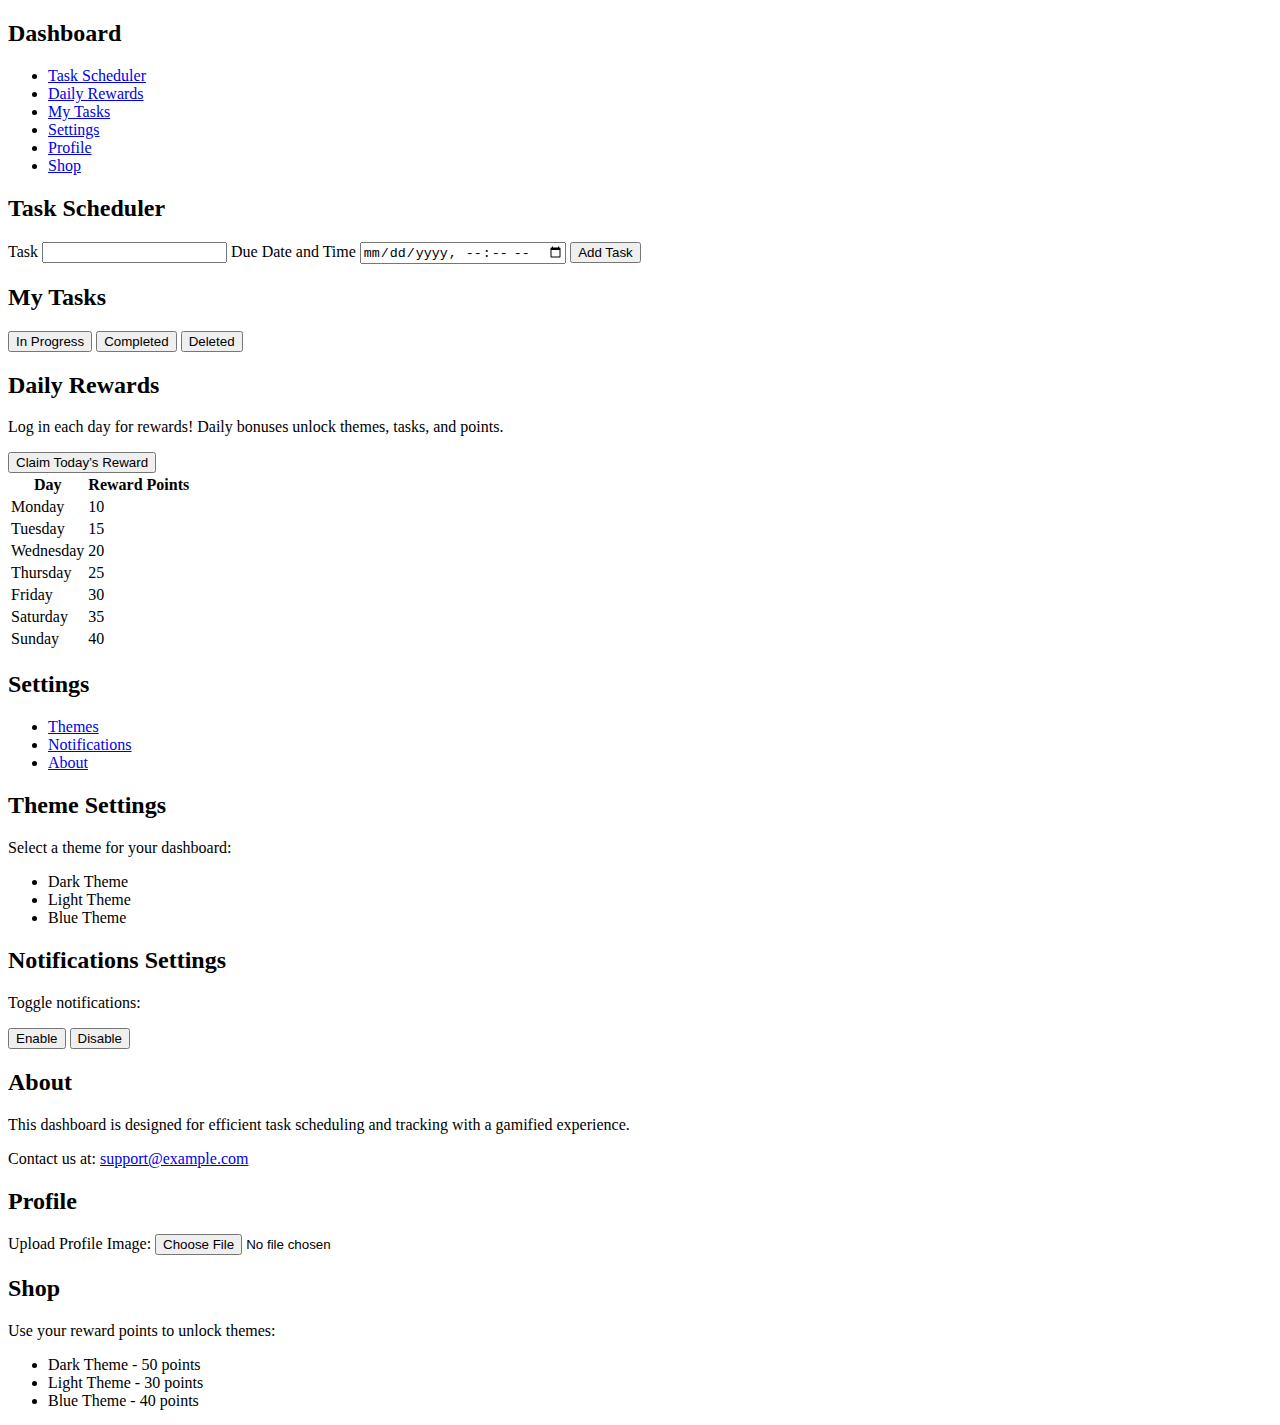
==== dashboard.html @ 7b4c0e66 "Update dashboard.html" ====
<!DOCTYPE html>
<html lang="en">
<head>
    <meta charset="UTF-8">
    <meta name="viewport" content="width=device-width, initial-scale=1.0">
    <title>Task Scheduler Dashboard</title>
    <link rel="stylesheet" href="dashboard.css">
</head>
<body>
    <div class="dashboard-container">
        <!-- Sidebar for Navigation -->
        <nav class="sidebar">
            <h2>Dashboard</h2>
            <ul>
                <li><a href="#" onclick="openSection('taskScheduler')">Task Scheduler</a></li>
                <li><a href="#" onclick="openSection('rewards')">Daily Rewards</a></li>
                <li><a href="#" onclick="openSection('myTasks')">My Tasks</a></li>
                <li><a href="#" onclick="openSection('settings')">Settings</a></li>
                <li><a href="#" onclick="openSection('profile')">Profile</a></li>
                <li><a href="#" onclick="openSection('shop')">Shop</a></li>
            </ul>
        </nav>

        <!-- Main Content Area -->
        <div class="content-area">
            <!-- Task Scheduler Section -->
            <section id="taskScheduler" class="section active">
                <h2>Task Scheduler</h2>
                <form id="taskForm">
                    <label for="task">Task</label>
                    <input type="text" id="task" required>
                    
                    <label for="dueDate">Due Date and Time</label>
                    <input type="datetime-local" id="dueDate" required>
                    
                    <button type="submit">Add Task</button>
                </form>
                <ul id="taskList"></ul>
            </section>

            <!-- My Tasks Section -->
            <section id="myTasks" class="section active">
                <h2>My Tasks</h2>
                <div class="task-categories">
                    <button onclick="filterTasks('inProgress')">In Progress</button>
                    <button onclick="filterTasks('completed')">Completed</button>
                    <button onclick="filterTasks('deleted')">Deleted</button>
                </div>
                <ul id="taskCategoryList"></ul>
            </section>

            <!-- Daily Rewards Section -->
            <section id="rewards" class="section active">
                <h2>Daily Rewards</h2>
                <p>Log in each day for rewards! Daily bonuses unlock themes, tasks, and points.</p>
                <button onclick="claimDailyReward()">Claim Today’s Reward</button>
                <table>
                    <tr>
                        <th>Day</th>
                        <th>Reward Points</th>
                    </tr>
                    <tr>
                        <td>Monday</td>
                        <td>10</td>
                    </tr>
                    <tr>
                        <td>Tuesday</td>
                        <td>15</td>
                    </tr>
                    <tr>
                        <td>Wednesday</td>
                        <td>20</td>
                    </tr>
                    <tr>
                        <td>Thursday</td>
                        <td>25</td>
                    </tr>
                    <tr>
                        <td>Friday</td>
                        <td>30</td>
                    </tr>
                    <tr>
                        <td>Saturday</td>
                        <td>35</td>
                    </tr>
                    <tr>
                        <td>Sunday</td>
                        <td>40</td>
                    </tr>
                </table>
            </section>

            <!-- Settings Section -->
            <section id="settings" class="section active">
                <h2>Settings</h2>
                <ul>
                    <li><a href="#themes" onclick="openSettingsPage('themes')">Themes</a></li>
                    <li><a href="#notifications" onclick="openSettingsPage('notifications')">Notifications</a></li>
                    <li><a href="#about" onclick="openSettingsPage('about')">About</a></li>
                </ul>
            </section>

            <!-- Themes Subsection -->
            <section id="themes" class="section hidden">
                <h2>Theme Settings</h2>
                <p>Select a theme for your dashboard:</p>
                <ul>
                    <li>Dark Theme</li>
                    <li>Light Theme</li>
                    <li>Blue Theme</li>
                </ul>
            </section>

            <!-- Notifications Subsection -->
            <section id="notifications" class="section hidden">
                <h2>Notifications Settings</h2>
                <p>Toggle notifications:</p>
                <button onclick="toggleNotifications()">Enable</button>
                <button onclick="toggleNotifications()">Disable</button>
            </section>

            <!-- About Subsection -->
            <section id="about" class="section hidden">
                <h2>About</h2>
                <p>This dashboard is designed for efficient task scheduling and tracking with a gamified experience.</p>
                <p>Contact us at: <a href="mailto:support@example.com">support@example.com</a></p>
            </section>

            <!-- Profile Section -->
            <section id="profile" class="section active">
                <h2>Profile</h2>
                <div>
                    <label for="profileImage">Upload Profile Image:</label>
                    <input type="file" id="profileImage" accept="image/*">
                </div>
            </section>

            <!-- Shop Section -->
            <section id="shop" class="section active">
                <h2>Shop</h2>
                <p>Use your reward points to unlock themes:</p>
                <ul>
                    <li>Dark Theme - 50 points</li>
                    <li>Light Theme - 30 points</li>
                    <li>Blue Theme - 40 points</li>
                </ul>
            </section>
        </div>
    </div>

    <script src="dashboard.js"></script>
</body>
</html>
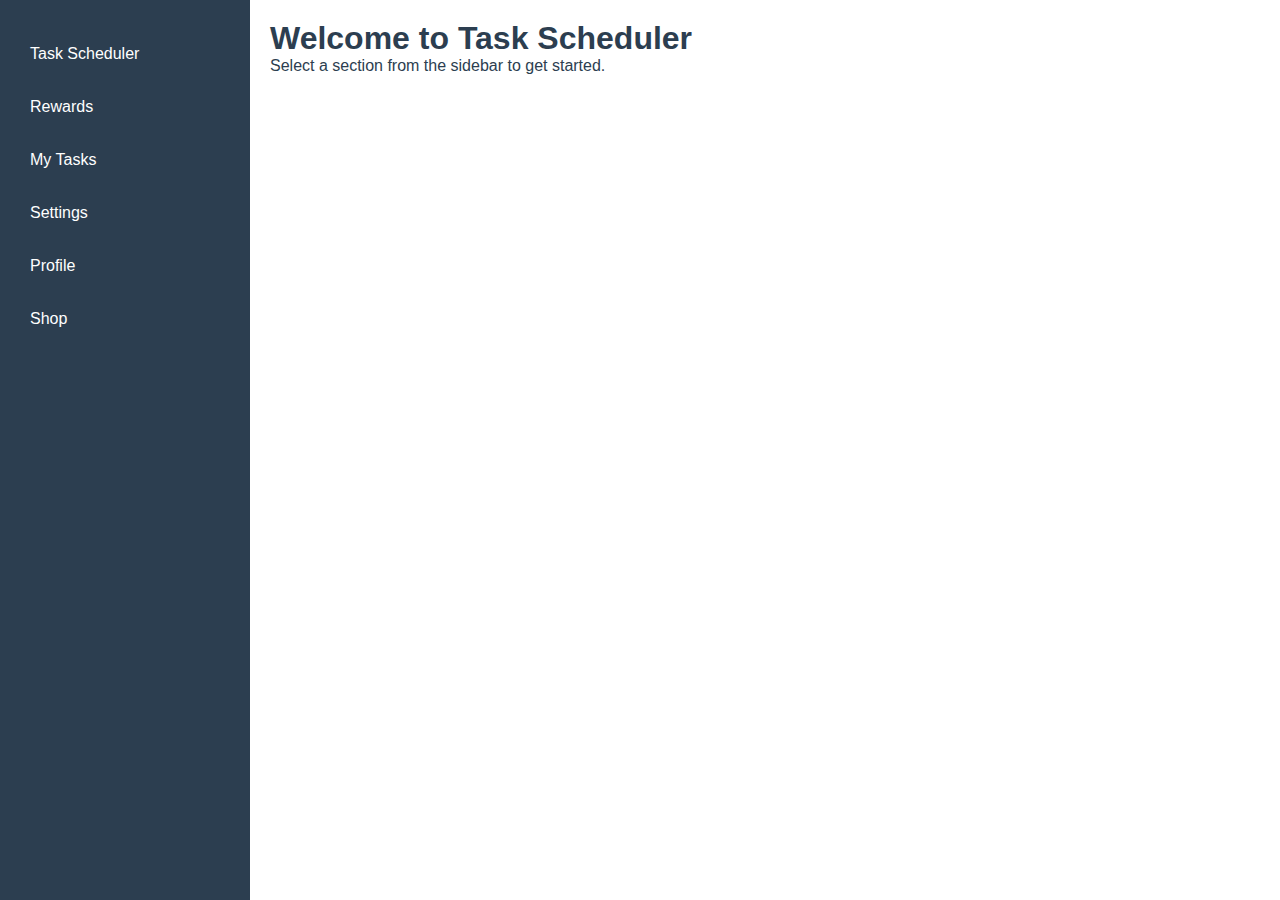
==== commit 9c94ee87: "initial commit" ====
--- a/dashboard.html
+++ b/dashboard.html
@@ -7,147 +7,24 @@
     <link rel="stylesheet" href="dashboard.css">
 </head>
 <body>
-    <div class="dashboard-container">
-        <!-- Sidebar for Navigation -->
-        <nav class="sidebar">
-            <h2>Dashboard</h2>
-            <ul>
-                <li><a href="#" onclick="openSection('taskScheduler')">Task Scheduler</a></li>
-                <li><a href="#" onclick="openSection('rewards')">Daily Rewards</a></li>
-                <li><a href="#" onclick="openSection('myTasks')">My Tasks</a></li>
-                <li><a href="#" onclick="openSection('settings')">Settings</a></li>
-                <li><a href="#" onclick="openSection('profile')">Profile</a></li>
-                <li><a href="#" onclick="openSection('shop')">Shop</a></li>
-            </ul>
-        </nav>
-
-        <!-- Main Content Area -->
-        <div class="content-area">
-            <!-- Task Scheduler Section -->
-            <section id="taskScheduler" class="section active">
-                <h2>Task Scheduler</h2>
-                <form id="taskForm">
-                    <label for="task">Task</label>
-                    <input type="text" id="task" required>
-                    
-                    <label for="dueDate">Due Date and Time</label>
-                    <input type="datetime-local" id="dueDate" required>
-                    
-                    <button type="submit">Add Task</button>
-                </form>
-                <ul id="taskList"></ul>
-            </section>
-
-            <!-- My Tasks Section -->
-            <section id="myTasks" class="section active">
-                <h2>My Tasks</h2>
-                <div class="task-categories">
-                    <button onclick="filterTasks('inProgress')">In Progress</button>
-                    <button onclick="filterTasks('completed')">Completed</button>
-                    <button onclick="filterTasks('deleted')">Deleted</button>
-                </div>
-                <ul id="taskCategoryList"></ul>
-            </section>
-
-            <!-- Daily Rewards Section -->
-            <section id="rewards" class="section active">
-                <h2>Daily Rewards</h2>
-                <p>Log in each day for rewards! Daily bonuses unlock themes, tasks, and points.</p>
-                <button onclick="claimDailyReward()">Claim Today’s Reward</button>
-                <table>
-                    <tr>
-                        <th>Day</th>
-                        <th>Reward Points</th>
-                    </tr>
-                    <tr>
-                        <td>Monday</td>
-                        <td>10</td>
-                    </tr>
-                    <tr>
-                        <td>Tuesday</td>
-                        <td>15</td>
-                    </tr>
-                    <tr>
-                        <td>Wednesday</td>
-                        <td>20</td>
-                    </tr>
-                    <tr>
-                        <td>Thursday</td>
-                        <td>25</td>
-                    </tr>
-                    <tr>
-                        <td>Friday</td>
-                        <td>30</td>
-                    </tr>
-                    <tr>
-                        <td>Saturday</td>
-                        <td>35</td>
-                    </tr>
-                    <tr>
-                        <td>Sunday</td>
-                        <td>40</td>
-                    </tr>
-                </table>
-            </section>
-
-            <!-- Settings Section -->
-            <section id="settings" class="section active">
-                <h2>Settings</h2>
+    <div class="dashboard">
+        <aside class="sidebar">
+            <nav>
                 <ul>
-                    <li><a href="#themes" onclick="openSettingsPage('themes')">Themes</a></li>
-                    <li><a href="#notifications" onclick="openSettingsPage('notifications')">Notifications</a></li>
-                    <li><a href="#about" onclick="openSettingsPage('about')">About</a></li>
+                    <li><a href="#" onclick="loadPage('task-scheduler')">Task Scheduler</a></li>
+                    <li><a href="#" onclick="loadPage('rewards')">Rewards</a></li>
+                    <li><a href="#" onclick="loadPage('my-tasks')">My Tasks</a></li>
+                    <li><a href="#" onclick="loadPage('settings')">Settings</a></li>
+                    <li><a href="#" onclick="loadPage('profile')">Profile</a></li>
+                    <li><a href="#" onclick="loadPage('shop')">Shop</a></li>
                 </ul>
-            </section>
-
-            <!-- Themes Subsection -->
-            <section id="themes" class="section hidden">
-                <h2>Theme Settings</h2>
-                <p>Select a theme for your dashboard:</p>
-                <ul>
-                    <li>Dark Theme</li>
-                    <li>Light Theme</li>
-                    <li>Blue Theme</li>
-                </ul>
-            </section>
-
-            <!-- Notifications Subsection -->
-            <section id="notifications" class="section hidden">
-                <h2>Notifications Settings</h2>
-                <p>Toggle notifications:</p>
-                <button onclick="toggleNotifications()">Enable</button>
-                <button onclick="toggleNotifications()">Disable</button>
-            </section>
-
-            <!-- About Subsection -->
-            <section id="about" class="section hidden">
-                <h2>About</h2>
-                <p>This dashboard is designed for efficient task scheduling and tracking with a gamified experience.</p>
-                <p>Contact us at: <a href="mailto:support@example.com">support@example.com</a></p>
-            </section>
-
-            <!-- Profile Section -->
-            <section id="profile" class="section active">
-                <h2>Profile</h2>
-                <div>
-                    <label for="profileImage">Upload Profile Image:</label>
-                    <input type="file" id="profileImage" accept="image/*">
-                </div>
-            </section>
-
-            <!-- Shop Section -->
-            <section id="shop" class="section active">
-                <h2>Shop</h2>
-                <p>Use your reward points to unlock themes:</p>
-                <ul>
-                    <li>Dark Theme - 50 points</li>
-                    <li>Light Theme - 30 points</li>
-                    <li>Blue Theme - 40 points</li>
-                </ul>
-            </section>
-        </div>
+            </nav>
+        </aside>
+        <main id="content-area">
+            <h1>Welcome to Task Scheduler</h1>
+            <p>Select a section from the sidebar to get started.</p>
+        </main>
     </div>
-
     <script src="dashboard.js"></script>
 </body>
-</html>
+</html>--- a/dashboard.css
+++ b/dashboard.css
@@ -0,0 +1,100 @@
+/* General Reset */
+* {
+    margin: 0;
+    padding: 0;
+    box-sizing: border-box;
+}
+
+/* Body Styling */
+body {
+    font-family: 'Roboto', sans-serif; /* A clean, modern font that is versatile */
+    display: flex;
+    height: 100vh;
+    background-color: #ecf0f1;
+    color: #2c3e50;
+}
+
+/* Main Dashboard Layout */
+.dashboard {
+    display: flex;
+    width: 100%;
+    flex-direction: row;
+}
+
+/* Sidebar Styling */
+.sidebar {
+    width: 250px;
+    background-color: #2c3e50;
+    color: white;
+    padding: 20px;
+    flex-shrink: 0;
+    overflow-y: auto;
+}
+
+.sidebar nav ul {
+    list-style: none;
+    padding: 0;
+}
+
+.sidebar nav ul li {
+    margin: 15px 0;
+}
+
+.sidebar nav ul li a {
+    color: white;
+    text-decoration: none;
+    font-size: 16px;
+    display: block;
+    padding: 10px;
+    border-radius: 5px;
+    transition: background-color 0.3s, color 0.3s;
+}
+
+.sidebar nav ul li a:hover {
+    background-color: #1abc9c;
+    color: #ecf0f1;
+}
+
+/* Content Area Styling */
+#content-area {
+    flex: 1;
+    padding: 20px;
+    background-color: #ffffff;
+    overflow-y: auto;
+    font-size: 16px;
+}
+
+/* Responsive Design with Media Queries */
+@media screen and (max-width: 768px) {
+    .sidebar {
+        width: 200px;
+    }
+
+    .sidebar nav ul li a {
+        font-size: 14px;
+    }
+
+    #content-area {
+        font-size: 14px;
+    }
+}
+
+@media screen and (max-width: 480px) {
+    body {
+        flex-direction: column;
+    }
+
+    .sidebar {
+        width: 100%;
+        height: auto;
+    }
+
+    .sidebar nav ul li a {
+        text-align: center;
+    }
+
+    #content-area {
+        padding: 15px;
+        font-size: 14px;
+    }
+}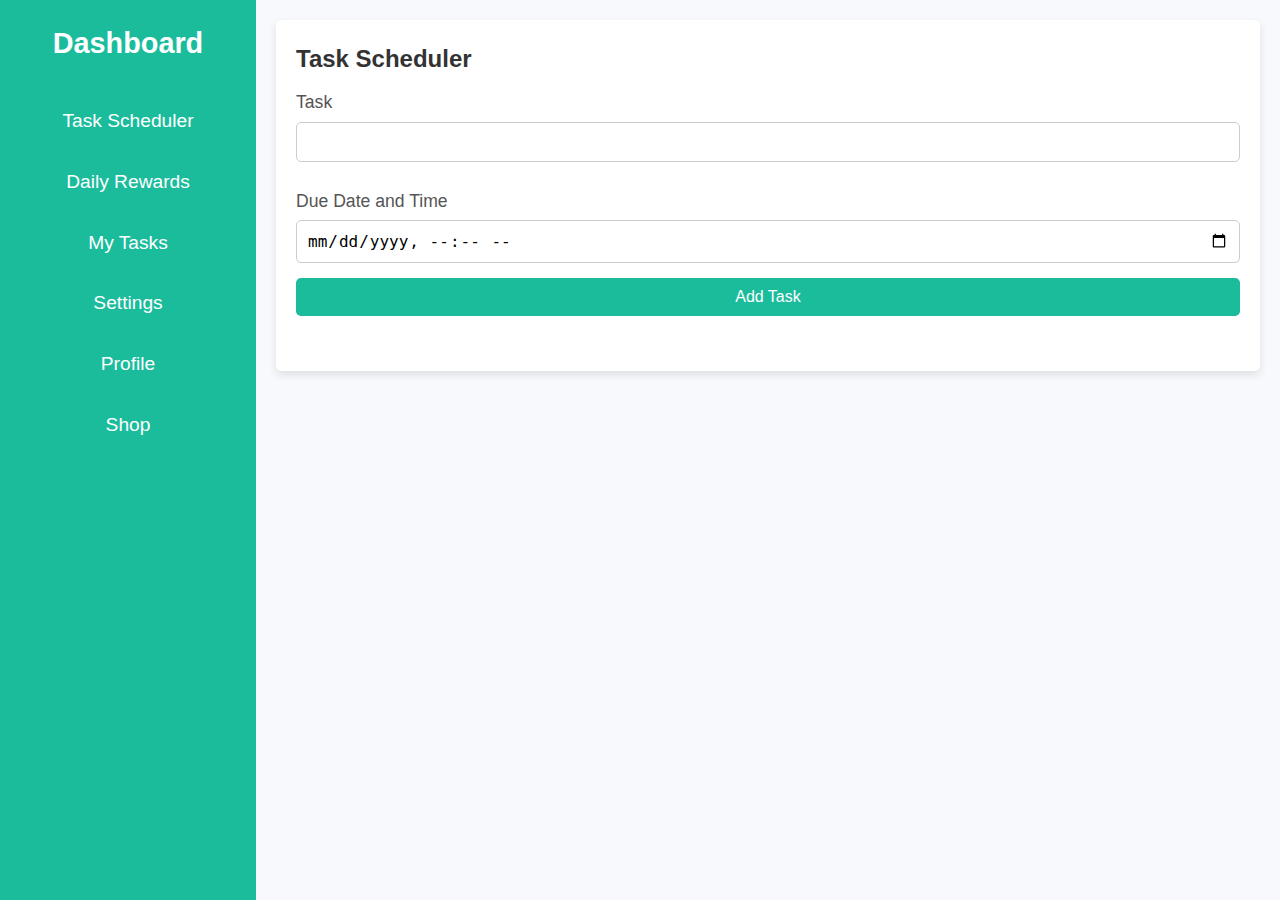
==== commit ea7a4749: "initial commit" ====
--- a/dashboard.html
+++ b/dashboard.html
@@ -7,24 +7,147 @@
     <link rel="stylesheet" href="dashboard.css">
 </head>
 <body>
-    <div class="dashboard">
-        <aside class="sidebar">
-            <nav>
+    <div class="dashboard-container">
+        <!-- Sidebar for Navigation -->
+        <nav class="sidebar">
+            <h2>Dashboard</h2>
+            <ul>
+                <li><a href="#" onclick="openSection('taskScheduler')">Task Scheduler</a></li>
+                <li><a href="#" onclick="openSection('rewards')">Daily Rewards</a></li>
+                <li><a href="#" onclick="openSection('myTasks')">My Tasks</a></li>
+                <li><a href="#" onclick="openSection('settings')">Settings</a></li>
+                <li><a href="#" onclick="openSection('profile')">Profile</a></li>
+                <li><a href="#" onclick="openSection('shop')">Shop</a></li>
+            </ul>
+        </nav>
+
+        <!-- Main Content Area -->
+        <div class="content-area">
+            <!-- Task Scheduler Section -->
+            <section id="taskScheduler" class="section active">
+                <h2>Task Scheduler</h2>
+                <form id="taskForm">
+                    <label for="task">Task</label>
+                    <input type="text" id="task" required>
+                    
+                    <label for="dueDate">Due Date and Time</label>
+                    <input type="datetime-local" id="dueDate" required>
+                    
+                    <button type="submit">Add Task</button>
+                </form>
+                <ul id="taskList"></ul>
+            </section>
+
+            <!-- My Tasks Section -->
+            <section id="myTasks" class="section">
+                <h2>My Tasks</h2>
+                <div class="task-categories">
+                    <button onclick="filterTasks('inProgress')">In Progress</button>
+                    <button onclick="filterTasks('completed')">Completed</button>
+                    <button onclick="filterTasks('deleted')">Deleted</button>
+                </div>
+                <ul id="taskCategoryList"></ul>
+            </section>
+
+            <!-- Daily Rewards Section -->
+            <section id="rewards" class="section">
+                <h2>Daily Rewards</h2>
+                <p>Log in each day for rewards! Daily bonuses unlock themes, tasks, and points.</p>
+                <button onclick="claimDailyReward()">Claim Today’s Reward</button>
+                <table>
+                    <tr>
+                        <th>Day</th>
+                        <th>Reward Points</th>
+                    </tr>
+                    <tr>
+                        <td>Monday</td>
+                        <td>10</td>
+                    </tr>
+                    <tr>
+                        <td>Tuesday</td>
+                        <td>15</td>
+                    </tr>
+                    <tr>
+                        <td>Wednesday</td>
+                        <td>20</td>
+                    </tr>
+                    <tr>
+                        <td>Thursday</td>
+                        <td>25</td>
+                    </tr>
+                    <tr>
+                        <td>Friday</td>
+                        <td>30</td>
+                    </tr>
+                    <tr>
+                        <td>Saturday</td>
+                        <td>35</td>
+                    </tr>
+                    <tr>
+                        <td>Sunday</td>
+                        <td>40</td>
+                    </tr>
+                </table>
+            </section>
+
+            <!-- Settings Section -->
+            <section id="settings" class="section">
+                <h2>Settings</h2>
                 <ul>
-                    <li><a href="#" onclick="loadPage('task-scheduler')">Task Scheduler</a></li>
-                    <li><a href="#" onclick="loadPage('rewards')">Rewards</a></li>
-                    <li><a href="#" onclick="loadPage('my-tasks')">My Tasks</a></li>
-                    <li><a href="#" onclick="loadPage('settings')">Settings</a></li>
-                    <li><a href="#" onclick="loadPage('profile')">Profile</a></li>
-                    <li><a href="#" onclick="loadPage('shop')">Shop</a></li>
+                    <li><a href="#themes" onclick="openSettingsPage('themes')">Themes</a></li>
+                    <li><a href="#notifications" onclick="openSettingsPage('notifications')">Notifications</a></li>
+                    <li><a href="#about" onclick="openSettingsPage('about')">About</a></li>
                 </ul>
-            </nav>
-        </aside>
-        <main id="content-area">
-            <h1>Welcome to Task Scheduler</h1>
-            <p>Select a section from the sidebar to get started.</p>
-        </main>
+            </section>
+
+            <!-- Themes Subsection -->
+            <section id="themes" class="section hidden">
+                <h2>Theme Settings</h2>
+                <p>Select a theme for your dashboard:</p>
+                <ul>
+                    <li>Dark Theme</li>
+                    <li>Light Theme</li>
+                    <li>Blue Theme</li>
+                </ul>
+            </section>
+
+            <!-- Notifications Subsection -->
+            <section id="notifications" class="section hidden">
+                <h2>Notifications Settings</h2>
+                <p>Toggle notifications:</p>
+                <button onclick="toggleNotifications()">Enable</button>
+                <button onclick="toggleNotifications()">Disable</button>
+            </section>
+
+            <!-- About Subsection -->
+            <section id="about" class="section hidden">
+                <h2>About</h2>
+                <p>This dashboard is designed for efficient task scheduling and tracking with a gamified experience.</p>
+                <p>Contact us at: <a href="mailto:support@example.com">support@example.com</a></p>
+            </section>
+
+            <!-- Profile Section -->
+            <section id="profile" class="section">
+                <h2>Profile</h2>
+                <div>
+                    <label for="profileImage">Upload Profile Image:</label>
+                    <input type="file" id="profileImage" accept="image/*">
+                </div>
+            </section>
+
+            <!-- Shop Section -->
+            <section id="shop" class="section">
+                <h2>Shop</h2>
+                <p>Use your reward points to unlock themes:</p>
+                <ul>
+                    <li>Dark Theme - 50 points</li>
+                    <li>Light Theme - 30 points</li>
+                    <li>Blue Theme - 40 points</li>
+                </ul>
+            </section>
+        </div>
     </div>
+
     <script src="dashboard.js"></script>
 </body>
 </html>--- a/dashboard.css
+++ b/dashboard.css
@@ -7,94 +7,253 @@
 
 /* Body Styling */
 body {
-    font-family: 'Roboto', sans-serif; /* A clean, modern font that is versatile */
-    display: flex;
-    height: 100vh;
-    background-color: #ecf0f1;
-    color: #2c3e50;
-}
-
-/* Main Dashboard Layout */
-.dashboard {
-    display: flex;
-    width: 100%;
-    flex-direction: row;
+    font-family: 'Roboto', sans-serif;
+    background-color: #f7f9fc;
+    color: #333;
+    line-height: 1.6;
+    display: flex;
+    min-height: 100vh;
+}
+
+/* Dashboard Container */
+.dashboard-container {
+    display: flex;
+    flex: 1;
 }
 
 /* Sidebar Styling */
 .sidebar {
-    width: 250px;
-    background-color: #2c3e50;
-    color: white;
+    background-color: #1abc9c;
+    color: white;
+    width: 20%;
+    min-width: 200px;
     padding: 20px;
-    flex-shrink: 0;
-    overflow-y: auto;
-}
-
-.sidebar nav ul {
-    list-style: none;
-    padding: 0;
-}
-
-.sidebar nav ul li {
-    margin: 15px 0;
-}
-
-.sidebar nav ul li a {
-    color: white;
+    display: flex;
+    flex-direction: column;
+    align-items: center;
+}
+
+.sidebar h2 {
+    font-size: 1.8rem;
+    margin-bottom: 20px;
+}
+
+.sidebar ul {
+    list-style: none;
+    width: 100%;
+    padding: 0;
+}
+
+.sidebar ul li {
+    margin: 10px 0;
+}
+
+.sidebar ul li a {
     text-decoration: none;
-    font-size: 16px;
+    color: white;
+    font-size: 1.2rem;
+    padding: 10px 15px;
     display: block;
-    padding: 10px;
-    border-radius: 5px;
-    transition: background-color 0.3s, color 0.3s;
-}
-
-.sidebar nav ul li a:hover {
-    background-color: #1abc9c;
-    color: #ecf0f1;
+    border-radius: 5px;
+    transition: background-color 0.3s;
+    text-align: center;
+}
+
+.sidebar ul li a:hover {
+    background-color: #16a085;
 }
 
 /* Content Area Styling */
-#content-area {
+.content-area {
     flex: 1;
     padding: 20px;
-    background-color: #ffffff;
-    overflow-y: auto;
-    font-size: 16px;
-}
-
-/* Responsive Design with Media Queries */
-@media screen and (max-width: 768px) {
+}
+
+/* Section Styling */
+.section {
+    display: none;
+    padding: 20px;
+    background: white;
+    border-radius: 5px;
+    box-shadow: 0 4px 8px rgba(0, 0, 0, 0.1);
+}
+
+.section.active {
+    display: block;
+}
+
+/* Task Scheduler Section */
+form {
+    margin-bottom: 20px;
+}
+
+form label {
+    display: block;
+    margin: 10px 0 5px;
+    font-size: 1.1rem;
+    color: #555;
+}
+
+form input, form button {
+    width: 100%;
+    padding: 10px;
+    margin-bottom: 15px;
+    border: 1px solid #ccc;
+    border-radius: 5px;
+    font-size: 1rem;
+}
+
+form button {
+    background-color: #1abc9c;
+    color: white;
+    border: none;
+    cursor: pointer;
+    transition: background-color 0.3s;
+}
+
+form button:hover {
+    background-color: #16a085;
+}
+
+#taskList, #taskCategoryList {
+    list-style: none;
+    padding: 0;
+}
+
+#taskList li, #taskCategoryList li {
+    margin: 5px 0;
+    padding: 10px;
+    background-color: #f7f7f7;
+    border: 1px solid #ccc;
+    border-radius: 5px;
+}
+
+/* My Tasks Section */
+.task-categories {
+    display: flex;
+    justify-content: space-around;
+    margin-bottom: 20px;
+}
+
+.task-categories button {
+    padding: 10px 20px;
+    border: none;
+    border-radius: 5px;
+    background-color: #1abc9c;
+    color: white;
+    font-size: 1rem;
+    cursor: pointer;
+    transition: background-color 0.3s;
+}
+
+.task-categories button:hover {
+    background-color: #16a085;
+}
+
+/* Daily Rewards Section */
+table {
+    width: 100%;
+    border-collapse: collapse;
+    margin: 20px 0;
+}
+
+table th, table td {
+    border: 1px solid #ddd;
+    padding: 10px;
+    text-align: center;
+}
+
+table th {
+    background-color: #1abc9c;
+    color: white;
+    font-size: 1rem;
+}
+
+table td {
+    font-size: 0.9rem;
+    color: #555;
+}
+
+/* Settings Section */
+#settings ul {
+    list-style: none;
+    padding: 0;
+}
+
+#settings ul li {
+    margin: 10px 0;
+}
+
+#settings ul li a {
+    text-decoration: none;
+    color: #1abc9c;
+    font-size: 1.1rem;
+    cursor: pointer;
+    transition: color 0.3s;
+}
+
+#settings ul li a:hover {
+    color: #16a085;
+}
+
+/* Profile Section */
+#profileImage {
+    margin-top: 10px;
+    font-size: 1rem;
+    padding: 10px;
+}
+
+/* Shop Section */
+#shop ul {
+    list-style: none;
+    padding: 0;
+}
+
+#shop ul li {
+    margin: 10px 0;
+    padding: 10px;
+    background-color: #f7f7f7;
+    border: 1px solid #ccc;
+    border-radius: 5px;
+    font-size: 1.1rem;
+}
+
+/* Responsive Design */
+@media (max-width: 768px) {
     .sidebar {
-        width: 200px;
-    }
-
-    .sidebar nav ul li a {
-        font-size: 14px;
-    }
-
-    #content-area {
-        font-size: 14px;
-    }
-}
-
-@media screen and (max-width: 480px) {
-    body {
+        width: 25%;
+    }
+
+    .sidebar ul li a {
+        font-size: 1rem;
+        padding: 8px 12px;
+    }
+
+    .task-categories {
         flex-direction: column;
-    }
-
+        align-items: center;
+    }
+
+    .task-categories button {
+        margin-bottom: 10px;
+        width: 100%;
+    }
+}
+
+@media (max-width: 480px) {
     .sidebar {
         width: 100%;
-        height: auto;
-    }
-
-    .sidebar nav ul li a {
-        text-align: center;
-    }
-
-    #content-area {
-        padding: 15px;
-        font-size: 14px;
+    }
+
+    .content-area {
+        padding: 10px;
+    }
+
+    form input, form button {
+        font-size: 0.9rem;
+    }
+
+    table th, table td {
+        font-size: 0.8rem;
     }
 }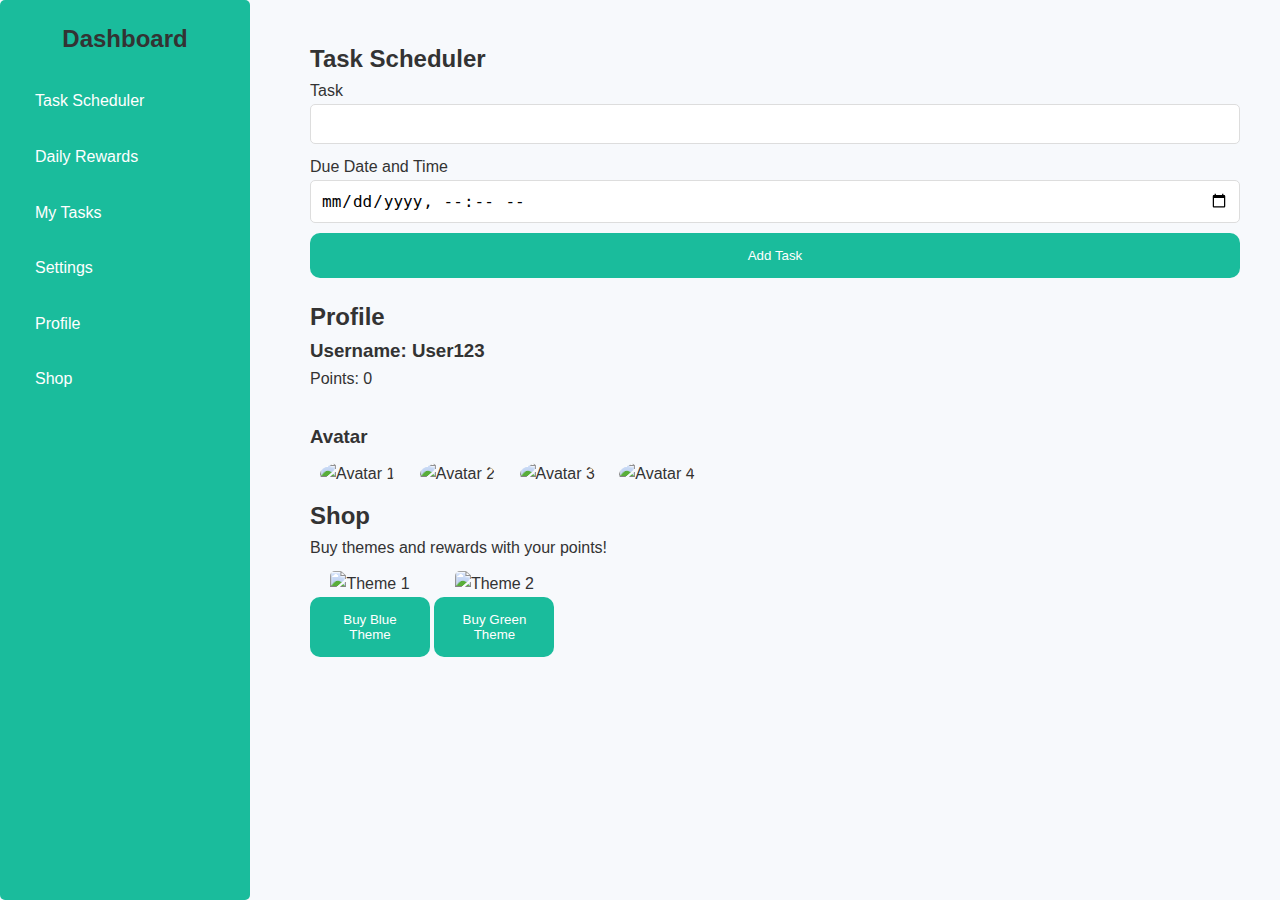
==== commit 94677257: "initial commit" ====
--- a/dashboard.html
+++ b/dashboard.html
@@ -52,98 +52,81 @@
             <!-- Daily Rewards Section -->
             <section id="rewards" class="section">
                 <h2>Daily Rewards</h2>
-                <p>Log in each day for rewards! Daily bonuses unlock themes, tasks, and points.</p>
-                <button onclick="claimDailyReward()">Claim Today’s Reward</button>
                 <table>
-                    <tr>
-                        <th>Day</th>
-                        <th>Reward Points</th>
-                    </tr>
-                    <tr>
-                        <td>Monday</td>
-                        <td>10</td>
-                    </tr>
-                    <tr>
-                        <td>Tuesday</td>
-                        <td>15</td>
-                    </tr>
-                    <tr>
-                        <td>Wednesday</td>
-                        <td>20</td>
-                    </tr>
-                    <tr>
-                        <td>Thursday</td>
-                        <td>25</td>
-                    </tr>
-                    <tr>
-                        <td>Friday</td>
-                        <td>30</td>
-                    </tr>
-                    <tr>
-                        <td>Saturday</td>
-                        <td>35</td>
-                    </tr>
-                    <tr>
-                        <td>Sunday</td>
-                        <td>40</td>
-                    </tr>
+                    <thead>
+                        <tr>
+                            <th>Day</th>
+                            <th>Reward Points</th>
+                        </tr>
+                    </thead>
+                    <tbody>
+                        <tr><td>Day 1</td><td>10 Points</td></tr>
+                        <tr><td>Day 2</td><td>20 Points</td></tr>
+                        <tr><td>Day 3</td><td>30 Points</td></tr>
+                        <tr><td>Day 4</td><td>40 Points</td></tr>
+                        <tr><td>Day 5</td><td>50 Points</td></tr>
+                        <tr><td>Day 6</td><td>60 Points</td></tr>
+                        <tr><td>Day 7</td><td>100 Points</td></tr>
+                    </tbody>
                 </table>
+                <button onclick="claimDailyReward()">Claim Daily Reward</button>
             </section>
 
             <!-- Settings Section -->
             <section id="settings" class="section">
                 <h2>Settings</h2>
-                <ul>
-                    <li><a href="#themes" onclick="openSettingsPage('themes')">Themes</a></li>
-                    <li><a href="#notifications" onclick="openSettingsPage('notifications')">Notifications</a></li>
-                    <li><a href="#about" onclick="openSettingsPage('about')">About</a></li>
-                </ul>
-            </section>
-
-            <!-- Themes Subsection -->
-            <section id="themes" class="section hidden">
-                <h2>Theme Settings</h2>
-                <p>Select a theme for your dashboard:</p>
-                <ul>
-                    <li>Dark Theme</li>
-                    <li>Light Theme</li>
-                    <li>Blue Theme</li>
-                </ul>
-            </section>
-
-            <!-- Notifications Subsection -->
-            <section id="notifications" class="section hidden">
-                <h2>Notifications Settings</h2>
-                <p>Toggle notifications:</p>
-                <button onclick="toggleNotifications()">Enable</button>
-                <button onclick="toggleNotifications()">Disable</button>
-            </section>
-
-            <!-- About Subsection -->
-            <section id="about" class="section hidden">
-                <h2>About</h2>
+                <form id="settingsForm">
+                    <label>Theme</label>
+                    <div>
+                        <button type="button" class="theme-button" data-theme="default">Default Theme</button>
+                        <button type="button" class="theme-button" data-theme="dark">Dark Theme</button>
+                        <button type="button" class="theme-button" data-theme="light">Light Theme</button>
+                        <button type="button" class="theme-button" data-theme="blue">Blue Theme</button>
+                        <button type="button" class="theme-button" data-theme="green">Green Theme</button>
+                    </div>
+                    
+                    <label>Notifications</label>
+                    <input type="checkbox" id="notificationsToggle" checked>
+                    <button type="button" onclick="toggleNotifications()">Toggle Notifications</button>
+                    
+                    <button type="button" onclick="saveSettings()">Save Settings</button>
+                </form>
+                <h3>About Us</h3>
                 <p>This dashboard is designed for efficient task scheduling and tracking with a gamified experience.</p>
-                <p>Contact us at: <a href="mailto:support@example.com">support@example.com</a></p>
+                <h3>Contact</h3>
+                <p>Email: support@example.com</p>
             </section>
 
             <!-- Profile Section -->
-            <section id="profile" class="section">
+            <section id="profile" class="section active">
                 <h2>Profile</h2>
-                <div>
-                    <label for="profileImage">Upload Profile Image:</label>
-                    <input type="file" id="profileImage" accept="image/*">
+                <div class="profile-info">
+                    <h3>Username: <span id="usernameDisplay">User123</span></h3>
+                    <p>Points: <span id="pointsDisplay">0</span></p>
+                </div>
+                <div class="avatar-section">
+                    <h3>Avatar</h3>
+                    <img src="avatar1.png" alt="Avatar 1" class="avatar">
+                    <img src="avatar2.png" alt="Avatar 2" class="avatar">
+                    <img src="avatar3.png" alt="Avatar 3" class="avatar">
+                    <img src="avatar4.png" alt="Avatar 4" class="avatar">
                 </div>
             </section>
 
             <!-- Shop Section -->
-            <section id="shop" class="section">
+            <section id="shop" class="section active">
                 <h2>Shop</h2>
-                <p>Use your reward points to unlock themes:</p>
-                <ul>
-                    <li>Dark Theme - 50 points</li>
-                    <li>Light Theme - 30 points</li>
-                    <li>Blue Theme - 40 points</li>
-                </ul>
+                <p>Buy themes and rewards with your points!</p>
+                <div class="theme-shop">
+                    <div class="theme-item">
+                        <img src="theme1.jpg" alt="Theme 1">
+                        <button onclick="buyTheme('blue')">Buy Blue Theme</button>
+                    </div>
+                    <div class="theme-item">
+                        <img src="theme2.jpg" alt="Theme 2">
+                        <button onclick="buyTheme('green')">Buy Green Theme</button>
+                    </div>
+                </div>
             </section>
         </div>
     </div>
--- a/dashboard.css
+++ b/dashboard.css
@@ -11,36 +11,33 @@
     background-color: #f7f9fc;
     color: #333;
     line-height: 1.6;
-    display: flex;
-    min-height: 100vh;
-}
-
-/* Dashboard Container */
-.dashboard-container {
-    display: flex;
-    flex: 1;
-}
-
-/* Sidebar Styling */
-.sidebar {
-    background-color: #1abc9c;
-    color: white;
-    width: 20%;
-    min-width: 200px;
     padding: 20px;
     display: flex;
     flex-direction: column;
-    align-items: center;
+    min-height: 100vh;
+}
+
+/* Sidebar */
+.sidebar {
+    width: 250px;
+    background-color: #1abc9c;
+    padding: 20px;
+    border-radius: 5px;
+    color: white;
+    position: fixed;
+    top: 0;
+    left: 0;
+    height: 100%;
 }
 
 .sidebar h2 {
-    font-size: 1.8rem;
+    font-size: 1.5rem;
+    text-align: center;
     margin-bottom: 20px;
 }
 
 .sidebar ul {
     list-style: none;
-    width: 100%;
     padding: 0;
 }
 
@@ -49,211 +46,212 @@
 }
 
 .sidebar ul li a {
+    color: white;
     text-decoration: none;
-    color: white;
-    font-size: 1.2rem;
+    font-size: 1rem;
     padding: 10px 15px;
     display: block;
     border-radius: 5px;
     transition: background-color 0.3s;
-    text-align: center;
 }
 
 .sidebar ul li a:hover {
     background-color: #16a085;
 }
 
-/* Content Area Styling */
+/* Content Area */
 .content-area {
-    flex: 1;
+    margin-left: 270px;
     padding: 20px;
-}
-
-/* Section Styling */
+    flex-grow: 1;
+}
+
+h2 {
+    color: #333;
+}
+
+button {
+    background-color: #1abc9c;
+    color: white;
+    padding: 15px;
+    border: none;
+    border-radius: 10px;
+    cursor: pointer;
+}
+
+button:hover {
+    background-color: #16a085;
+}
+
+/* Task Scheduler Section */
+#taskScheduler form {
+    display: flex;
+    flex-direction: column;
+    margin-bottom: 20px;
+}
+
+#taskScheduler input {
+    margin-bottom: 10px;
+    padding: 10px;
+    font-size: 1rem;
+    border-radius: 5px;
+    border: 1px solid #ddd;
+}
+
+#taskList {
+    list-style: none;
+    padding: 0;
+}
+
+#taskList li {
+    padding: 10px;
+    background-color: #fff;
+    margin-bottom: 10px;
+    border-radius: 5px;
+    border: 1px solid #ddd;
+}
+
+#taskList button {
+    background-color: #e74c3c;
+    color: white;
+    border: none;
+    border-radius: 5px;
+    cursor: pointer;
+    padding: 5px 10px;
+    font-size: 0.9rem;
+}
+
+#taskList button:hover {
+    background-color: #c0392b;
+}
+
+/* Rewards Section */
+table {
+    width: 100%;
+    margin-top: 20px;
+    border-collapse: collapse;
+}
+
+table th, table td {
+    padding: 10px;
+    border: 1px solid #ddd;
+    text-align: center;
+}
+
+/* Theme Buttons */
+.theme-button {
+    background-color: #1abc9c;
+    color: white;
+    padding: 10px 20px;
+    border: none;
+    border-radius: 5px;
+    cursor: pointer;
+    margin: 5px;
+}
+
+.theme-button:hover {
+    background-color: #16a085;
+}
+
+/* Avatar Section */
+.avatar-section {
+    margin-top: 30px;
+}
+
+.avatar-section img {
+    width: 50px;
+    height: 50px;
+    margin: 10px;
+    border-radius: 50%;
+    cursor: pointer;
+}
+
+.avatar-section img:hover {
+    border: 2px solid #1abc9c;
+}
+
+/* Theme & Settings Section */
+#settings .theme-button {
+    margin-bottom: 50px;
+}
+
+/* Shop Section */
+.theme-item {
+    margin-top: 10px;
+    display: inline-block;
+    width: 120px;
+    text-align: center;
+}
+
+.theme-item img {
+    width: 100%;
+    border-radius: 5px;
+}
+
+/* Active Section */
 .section {
     display: none;
-    padding: 20px;
-    background: white;
-    border-radius: 5px;
-    box-shadow: 0 4px 8px rgba(0, 0, 0, 0.1);
 }
 
 .section.active {
     display: block;
 }
 
-/* Task Scheduler Section */
-form {
-    margin-bottom: 20px;
-}
-
-form label {
-    display: block;
-    margin: 10px 0 5px;
-    font-size: 1.1rem;
-    color: #555;
-}
-
-form input, form button {
-    width: 100%;
-    padding: 10px;
-    margin-bottom: 15px;
-    border: 1px solid #ccc;
-    border-radius: 5px;
-    font-size: 1rem;
-}
-
-form button {
-    background-color: #1abc9c;
-    color: white;
-    border: none;
-    cursor: pointer;
-    transition: background-color 0.3s;
-}
-
-form button:hover {
-    background-color: #16a085;
-}
-
-#taskList, #taskCategoryList {
-    list-style: none;
-    padding: 0;
-}
-
-#taskList li, #taskCategoryList li {
-    margin: 5px 0;
-    padding: 10px;
-    background-color: #f7f7f7;
-    border: 1px solid #ccc;
-    border-radius: 5px;
-}
-
-/* My Tasks Section */
-.task-categories {
-    display: flex;
-    justify-content: space-around;
-    margin-bottom: 20px;
-}
-
-.task-categories button {
-    padding: 10px 20px;
-    border: none;
-    border-radius: 5px;
-    background-color: #1abc9c;
-    color: white;
-    font-size: 1rem;
-    cursor: pointer;
-    transition: background-color 0.3s;
-}
-
-.task-categories button:hover {
-    background-color: #16a085;
-}
-
-/* Daily Rewards Section */
-table {
-    width: 100%;
-    border-collapse: collapse;
-    margin: 20px 0;
-}
-
-table th, table td {
-    border: 1px solid #ddd;
-    padding: 10px;
-    text-align: center;
-}
-
-table th {
-    background-color: #1abc9c;
-    color: white;
-    font-size: 1rem;
-}
-
-table td {
-    font-size: 0.9rem;
-    color: #555;
-}
-
-/* Settings Section */
-#settings ul {
-    list-style: none;
-    padding: 0;
-}
-
-#settings ul li {
-    margin: 10px 0;
-}
-
-#settings ul li a {
-    text-decoration: none;
-    color: #1abc9c;
-    font-size: 1.1rem;
-    cursor: pointer;
-    transition: color 0.3s;
-}
-
-#settings ul li a:hover {
-    color: #16a085;
-}
-
-/* Profile Section */
-#profileImage {
-    margin-top: 10px;
-    font-size: 1rem;
-    padding: 10px;
-}
-
-/* Shop Section */
-#shop ul {
-    list-style: none;
-    padding: 0;
-}
-
-#shop ul li {
-    margin: 10px 0;
-    padding: 10px;
-    background-color: #f7f7f7;
-    border: 1px solid #ccc;
-    border-radius: 5px;
-    font-size: 1.1rem;
-}
-
 /* Responsive Design */
-@media (max-width: 768px) {
-    .sidebar {
-        width: 25%;
-    }
-
-    .sidebar ul li a {
-        font-size: 1rem;
-        padding: 8px 12px;
-    }
-
-    .task-categories {
-        flex-direction: column;
-        align-items: center;
-    }
-
-    .task-categories button {
-        margin-bottom: 10px;
-        width: 100%;
-    }
-}
-
-@media (max-width: 480px) {
+@media screen and (max-width: 768px) {
     .sidebar {
         width: 100%;
+        padding: 15px;
     }
 
     .content-area {
-        padding: 10px;
-    }
-
-    form input, form button {
+        margin-left: 0;
+    }
+
+    h2 {
+        font-size: 1.5rem;
+    }
+
+    .sidebar ul li a {
+        padding: 8px;
+        font-size: 2rem;
+    }
+
+    button {
+        padding: 8px;
+    }
+
+    #taskScheduler form {
+        width: 100%;
+    }
+
+    #taskScheduler input {
+        width: 100%;
+    }
+
+    table th, table td {
         font-size: 0.9rem;
     }
 
-    table th, table td {
-        font-size: 0.8rem;
+    .theme-item img {
+        max-width: 90px;
+    }
+}
+
+@media screen and (max-width: 480px) {
+    h2 {
+        font-size: 1.2rem;
+    }
+
+    .sidebar h2 {
+        font-size: 1.2rem;
+    }
+
+    .sidebar ul li a {
+        font-size: 0.9rem;
+    }
+
+    button {
+        padding: 6px;
     }
 }